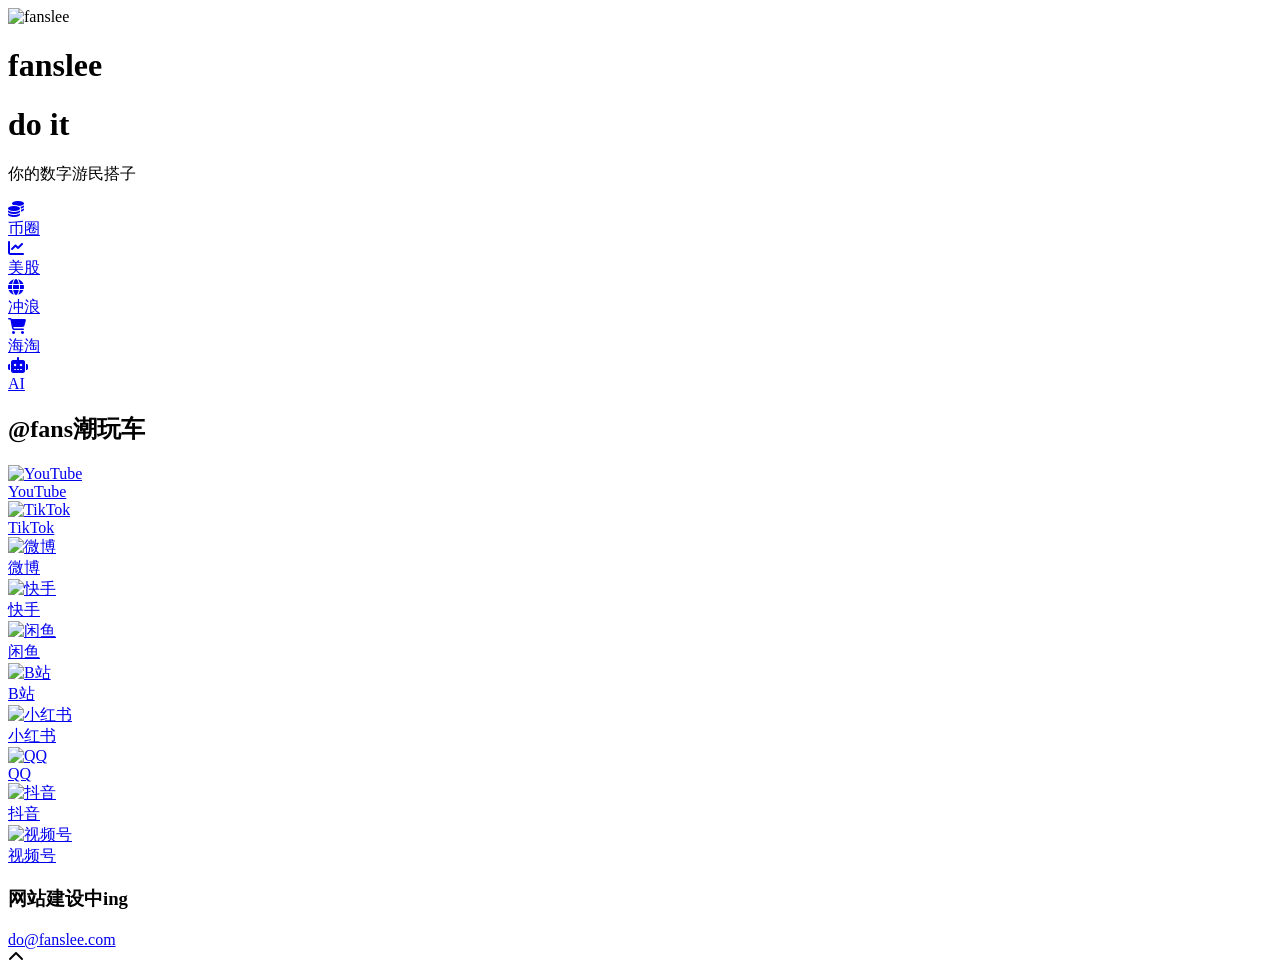
==== index.html @ b6f5b753 "Add files via upload" ====
<!DOCTYPE html>
<html lang="zh-CN">
<head>
    <meta charset="UTF-8">
    <meta name="viewport" content="width=device-width, initial-scale=1.0">
    <title>fanslee - 你的数字游民搭子！</title>
    <link rel="stylesheet" href="https://cdnjs.cloudflare.com/ajax/libs/font-awesome/6.4.0/css/all.min.css">
        <link rel="stylesheet" href="https://fanslee.com/x/css/x.css">
    <link rel="icon" href="https://fanslee.com/favicon.ico" type="image/x-icon">
</head>
<body>
    <div class="container">
        <header>
            <div class="profile-img">
                <div class="fanslee"><img src="https://fanslee.com/x/img/fanslee.jpg" alt="fanslee"></div>
            </div>
            <h1>fanslee</h1>
            <h1>do it</h1>
            <p class="title">你的数字游民搭子</p>
            <div class="social-links">
                <a href="https://fanslee.com/btc" target="_blank">
                    <div class="social-icon"><i class="fas fa-coins"></i></div>
                    <span class="link-text">币圈</span>
                </a>
                <a href="https://fanslee.com/us" target="_blank">
                    <div class="social-icon"><i class="fas fa-chart-line"></i></div>
                    <span class="link-text">美股</span>
                </a>
                <a href="https://fanslee.com/net" target="_blank">
                    <div class="social-icon"><i class="fas fa-globe"></i></div>
                    <span class="link-text">冲浪</span>
                </a>                  
                <a href="https://fanslee.com/buy" target="_blank">
                    <div class="social-icon"><i class="fas fa-shopping-cart"></i></div>
                    <span class="link-text">海淘</span>
                </a>                      
                <a href="https://fanslee.com/ai" target="_blank">
                    <div class="social-icon"><i class="fas fa-robot"></i></div>
                    <span class="link-text">AI</span>
                </a>         
            </div>
        </header>
        
        <div class="navigation">
           <div class="ai-content">
               
                    <div class="category" id="nav01">
                    <h2 class="category-title">@fans潮玩车</h2>
                    <div class="nav-links">                          
                        <div class="nav-item-container">
                            <a href="#" target="_blank" class="nav-main-link">
                                <div class="nav-icon"><img src="https://fanslee.com/x/icon/youtube.png" alt="YouTube"></div>
                                <span class="nav-text">YouTube</span>
                            </a>
                        </div> 
                        
                        <div class="nav-item-container">
                            <a href="#" target="_blank" class="nav-main-link">
                                <div class="nav-icon"><img src="https://fanslee.com/x/icon/dy.png" alt="TikTok"></div>
                                <span class="nav-text">TikTok</span>
                            </a>
                        </div>                            

                        <div class="nav-item-container">
                            <a href="#" target="_blank" class="nav-main-link">
                                <div class="nav-icon"><img src="https://fanslee.com/x/icon/wb.png" alt="微博"></div>
                                <span class="nav-text">微博</span>
                            </a>
                        </div>

                        <div class="nav-item-container">
                            <a href="#" target="_blank" class="nav-main-link">
                                <div class="nav-icon"><img src="https://fanslee.com/x/icon/ks.png" alt="快手"></div>
                                <span class="nav-text">快手</span>
                            </a>
                        </div>

                        <div class="nav-item-container">
                            <a href="#" target="_blank" class="nav-main-link">
                                <div class="nav-icon"><img src="https://fanslee.com/x/icon/xy.png" alt="闲鱼"></div>
                                <span class="nav-text">闲鱼</span>
                            </a>
                        </div>
                        
                        <div class="nav-item-container">
                            <a href="#" target="_blank" class="nav-main-link">
                                <div class="nav-icon"><img src="https://fanslee.com/x/icon/bz.png" alt="B站"></div>
                                <span class="nav-text">B站</span>
                            </a>
                        </div>                           

                        <div class="nav-item-container">
                            <a href="#" target="_blank" class="nav-main-link">
                                <div class="nav-icon"><img src="https://fanslee.com/x/icon/xhs.png" alt="小红书"></div>
                                <span class="nav-text">小红书</span>
                            </a>
                        </div>

                        <div class="nav-item-container">
                            <a href="#" target="_blank" class="nav-main-link">
                                <div class="nav-icon"><img src="https://fanslee.com/x/icon/qq.png" alt="QQ"></div>
                                <span class="nav-text">QQ</span>
                            </a>
                        </div>   

                        <div class="nav-item-container">
                            <a href="#" target="_blank" class="nav-main-link">
                                <div class="nav-icon"><img src="https://fanslee.com/x/icon/dy.png" alt="抖音"></div>
                                <span class="nav-text">抖音</span>
                            </a>
                        </div>

                        <div class="nav-item-container">
                            <a href="#" target="_blank" class="nav-main-link">
                                <div class="nav-icon"><img src="https://fanslee.com/x/icon/sph.png" alt="视频号"></div>
                                <span class="nav-text">视频号</span>
                            </a>
                        </div>
                    </div>
                </div>
                
             
                
            
                

            </div>
        </div>
        
        <div class="contact">
            <h3>网站建设中ing</h3>
            <p></p>
            <a href="mailto:do@fasnlee.com" class="btn">do@fanslee.com</a>
        </div>
    </div>

    <!-- 回到顶部按钮 -->
    <div class="back-to-top" id="backToTop">
        <i class="fas fa-chevron-up"></i>
    </div>
<script type="text/javascript" src="https://fanslee.com/x/js/x.js"></script>    
</body>
</html>
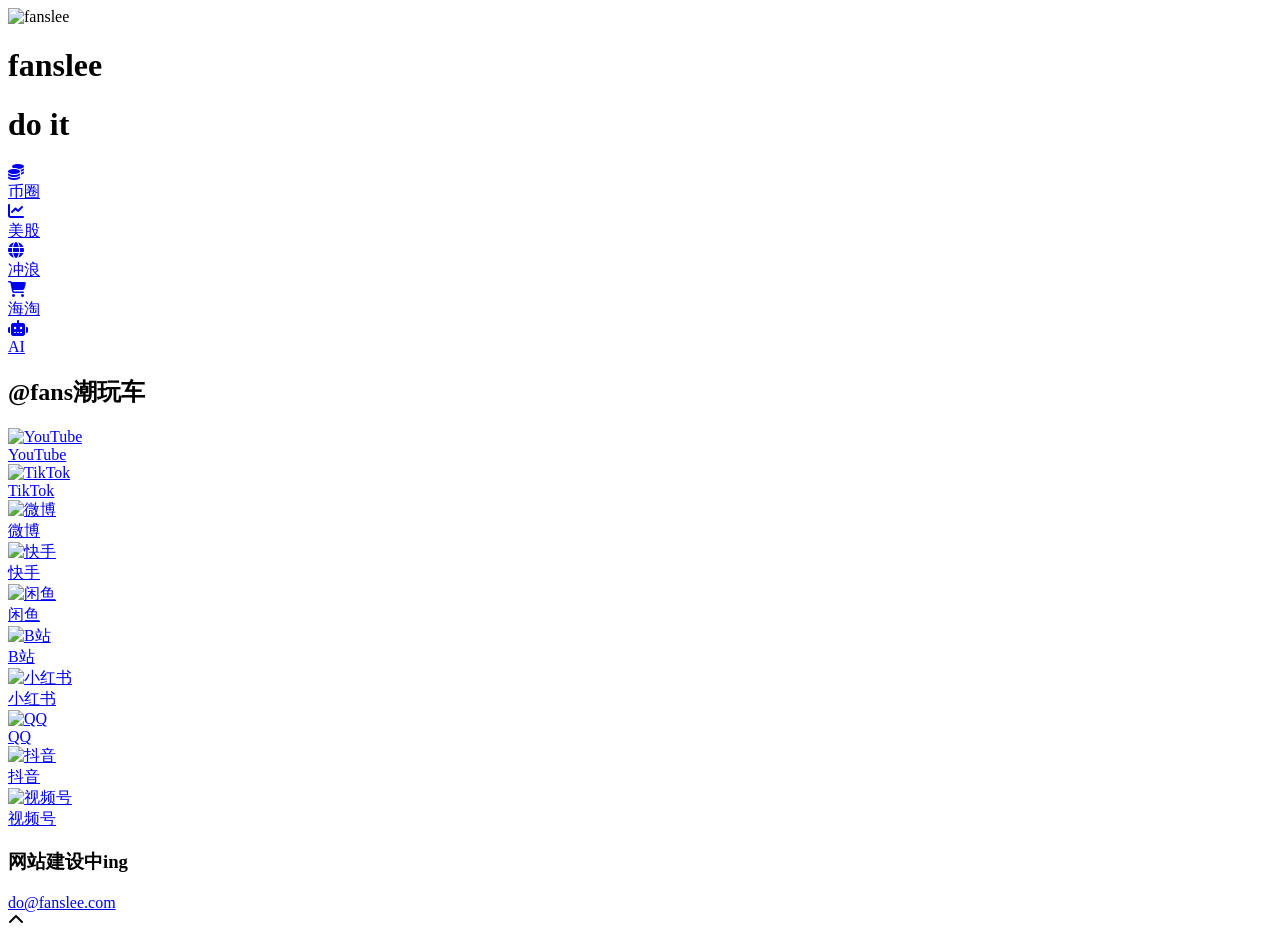
==== commit 3cd33d4b: "Update index.html" ====
--- a/index.html
+++ b/index.html
@@ -3,7 +3,7 @@
 <head>
     <meta charset="UTF-8">
     <meta name="viewport" content="width=device-width, initial-scale=1.0">
-    <title>fanslee - 你的数字游民搭子！</title>
+    <title>fanslee</title>
     <link rel="stylesheet" href="https://cdnjs.cloudflare.com/ajax/libs/font-awesome/6.4.0/css/all.min.css">
         <link rel="stylesheet" href="https://fanslee.com/x/css/x.css">
     <link rel="icon" href="https://fanslee.com/favicon.ico" type="image/x-icon">
@@ -16,7 +16,7 @@
             </div>
             <h1>fanslee</h1>
             <h1>do it</h1>
-            <p class="title">你的数字游民搭子</p>
+            <p class="title"></p>
             <div class="social-links">
                 <a href="https://fanslee.com/btc" target="_blank">
                     <div class="social-icon"><i class="fas fa-coins"></i></div>
@@ -140,4 +140,4 @@
     </div>
 <script type="text/javascript" src="https://fanslee.com/x/js/x.js"></script>    
 </body>
-</html>+</html>
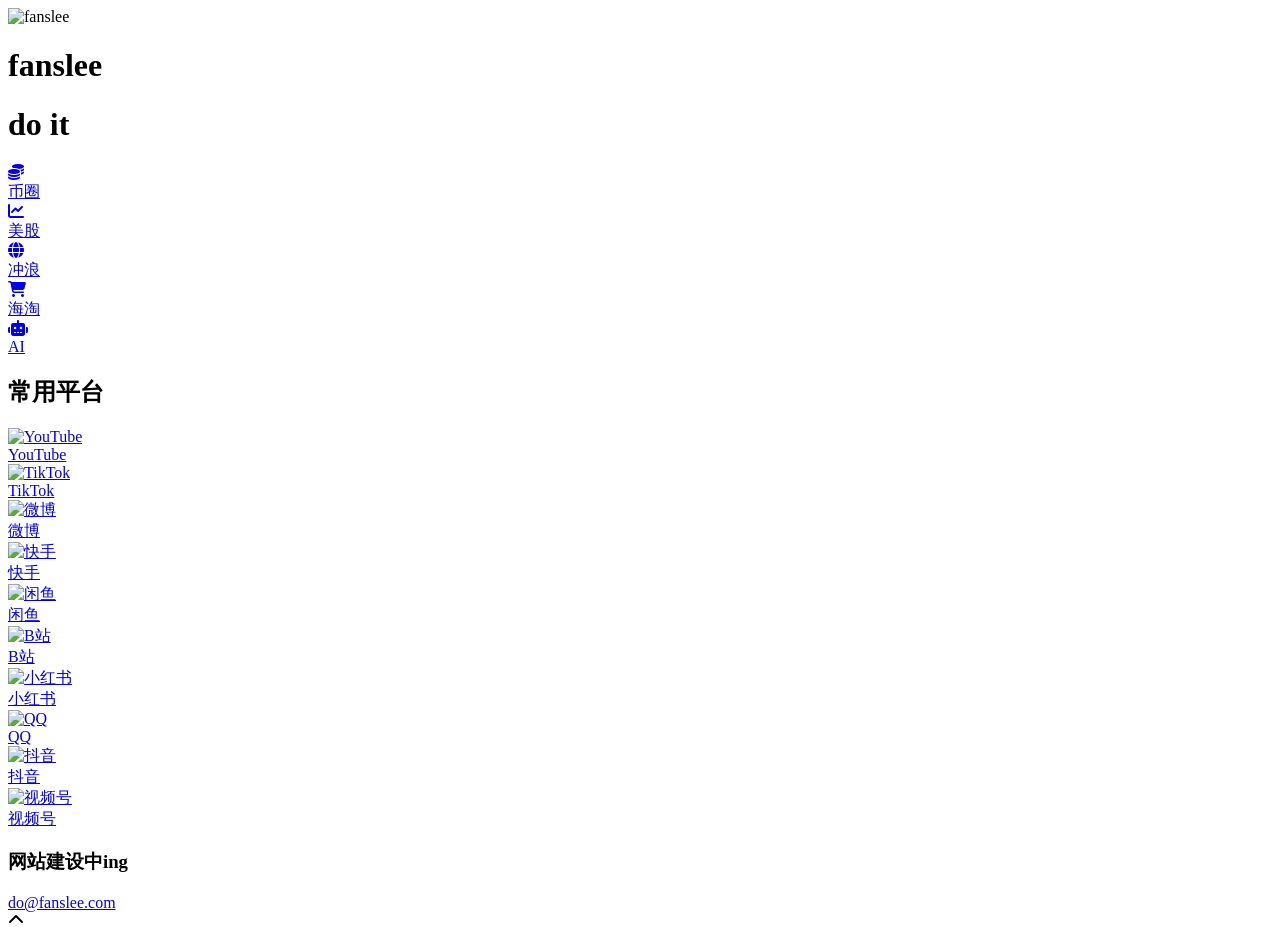
==== commit 64dc0c11: "Update index.html" ====
--- a/index.html
+++ b/index.html
@@ -45,7 +45,7 @@
            <div class="ai-content">
                
                     <div class="category" id="nav01">
-                    <h2 class="category-title">@fans潮玩车</h2>
+                    <h2 class="category-title">常用平台</h2>
                     <div class="nav-links">                          
                         <div class="nav-item-container">
                             <a href="#" target="_blank" class="nav-main-link">
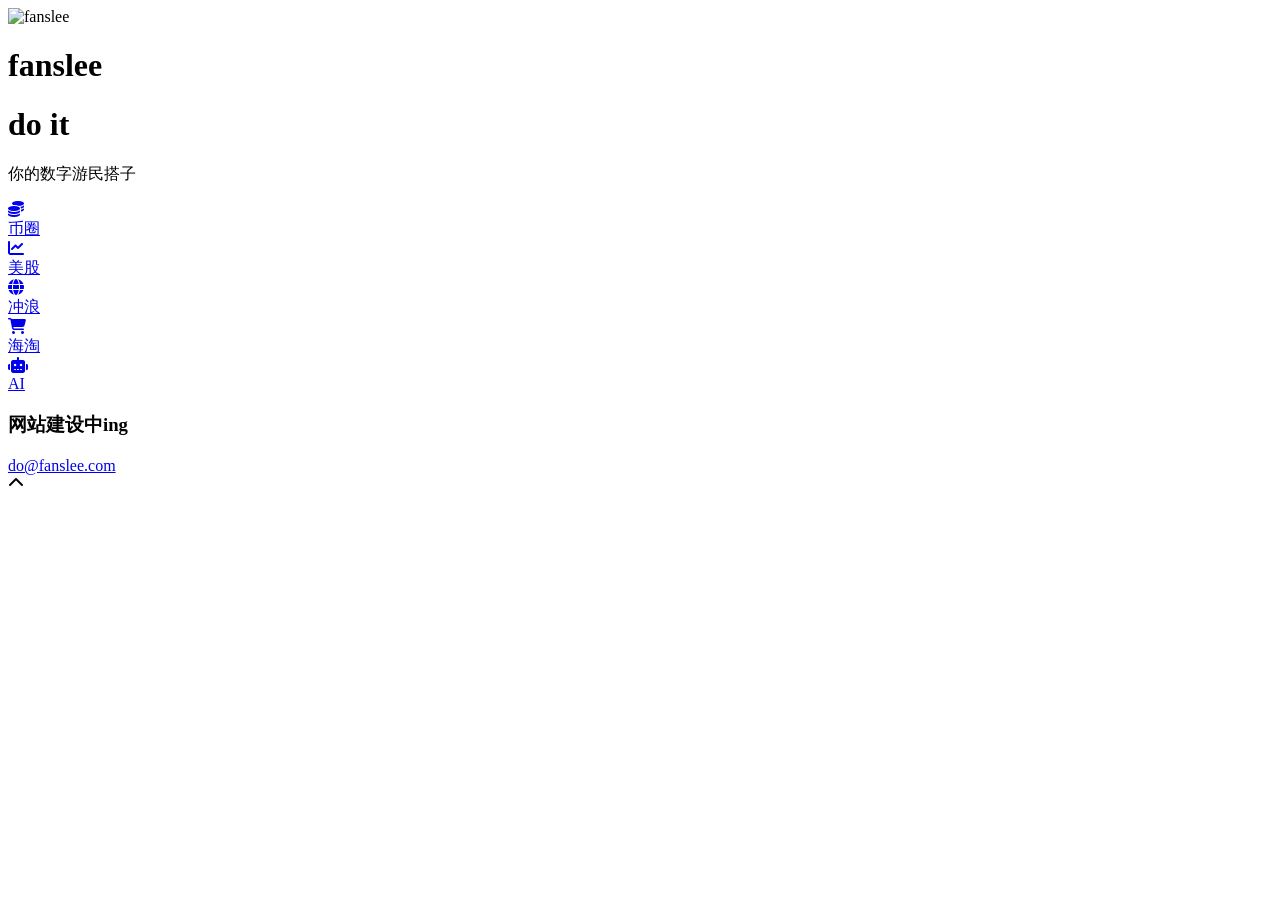
==== commit db228827: "1 1" ====
--- a/index.html
+++ b/index.html
@@ -16,7 +16,7 @@
             </div>
             <h1>fanslee</h1>
             <h1>do it</h1>
-            <p class="title"></p>
+            <p class="title">你的数字游民搭子</p>
             <div class="social-links">
                 <a href="https://fanslee.com/btc" target="_blank">
                     <div class="social-icon"><i class="fas fa-coins"></i></div>
@@ -41,12 +41,13 @@
             </div>
         </header>
         
-        <div class="navigation">
+        <!--<div class="navigation">
            <div class="ai-content">
                
                     <div class="category" id="nav01">
-                    <h2 class="category-title">常用平台</h2>
-                    <div class="nav-links">                          
+                    <h2 class="category-title">常用平台</h2>           
+                    <div class="nav-links"> 
+
                         <div class="nav-item-container">
                             <a href="#" target="_blank" class="nav-main-link">
                                 <div class="nav-icon"><img src="https://fanslee.com/x/icon/youtube.png" alt="YouTube"></div>
@@ -125,7 +126,7 @@
                 
 
             </div>
-        </div>
+        </div>-->
         
         <div class="contact">
             <h3>网站建设中ing</h3>
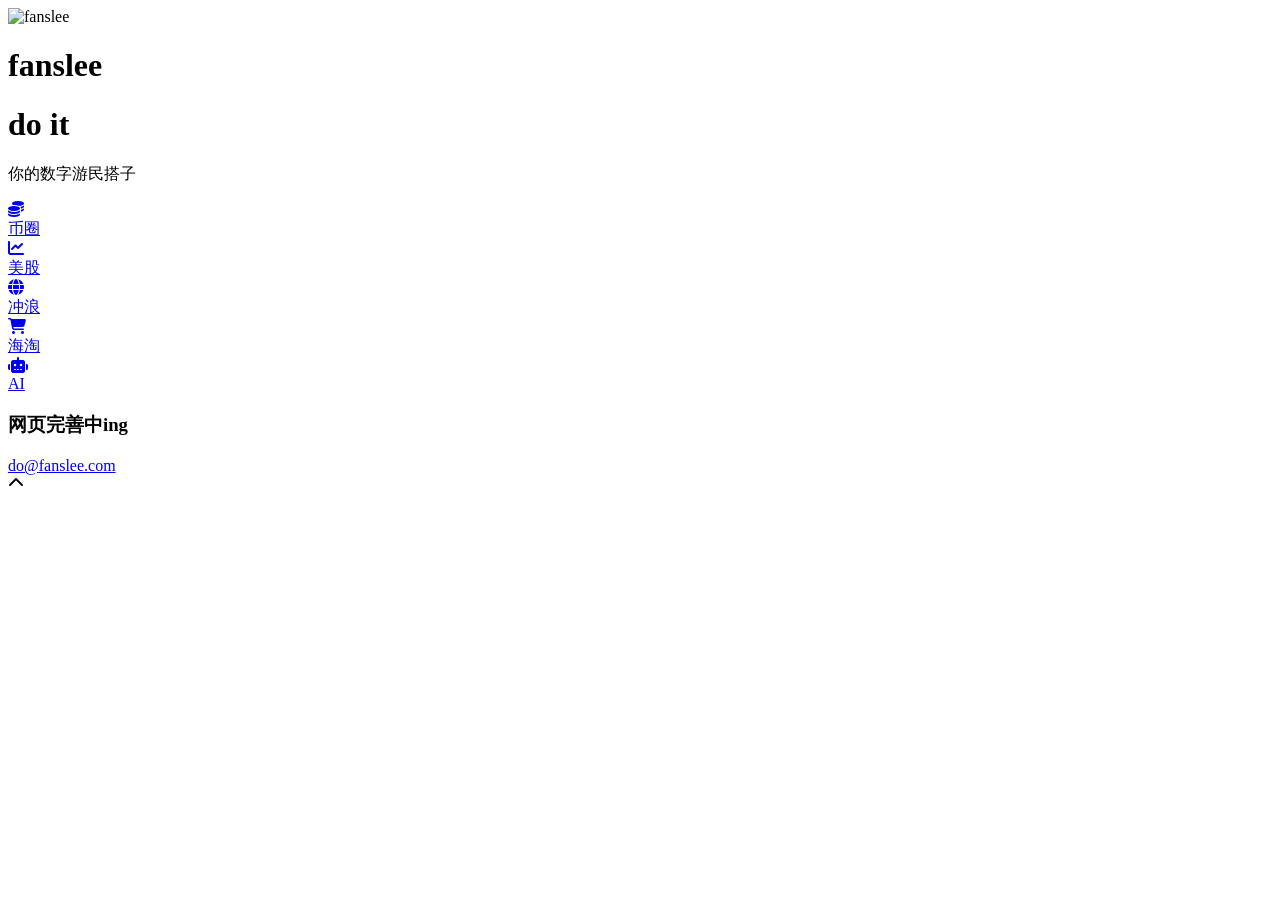
==== commit 27ef07a1: "11 11" ====
--- a/index.html
+++ b/index.html
@@ -129,7 +129,7 @@
         </div>-->
         
         <div class="contact">
-            <h3>网站建设中ing</h3>
+            <h3>网页完善中ing</h3>
             <p></p>
             <a href="mailto:do@fasnlee.com" class="btn">do@fanslee.com</a>
         </div>
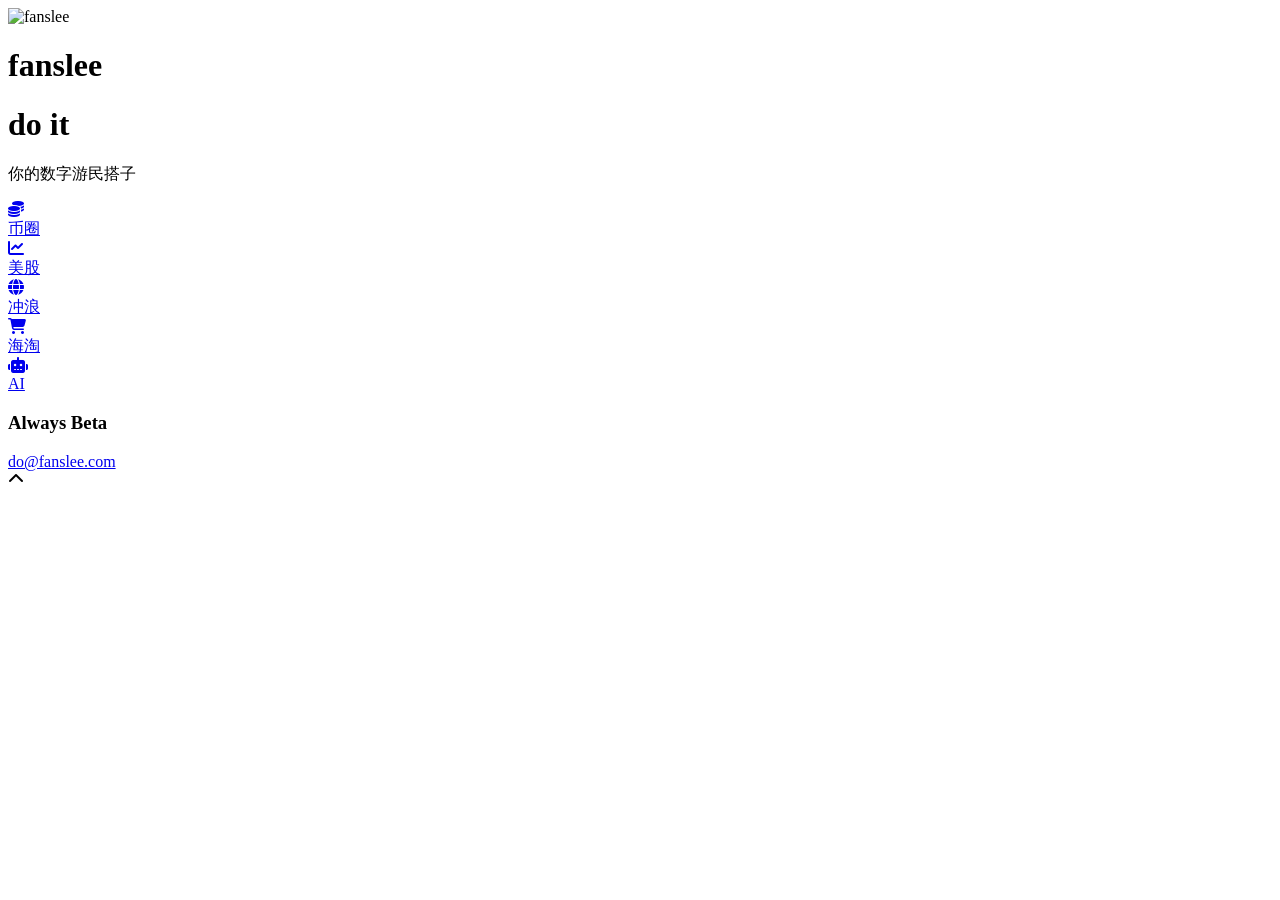
==== commit 7ee2c49a: "1 1" ====
--- a/index.html
+++ b/index.html
@@ -129,7 +129,7 @@
         </div>-->
         
         <div class="contact">
-            <h3>网页完善中ing</h3>
+            <h3>Always Beta</h3>
             <p></p>
             <a href="mailto:do@fasnlee.com" class="btn">do@fanslee.com</a>
         </div>
